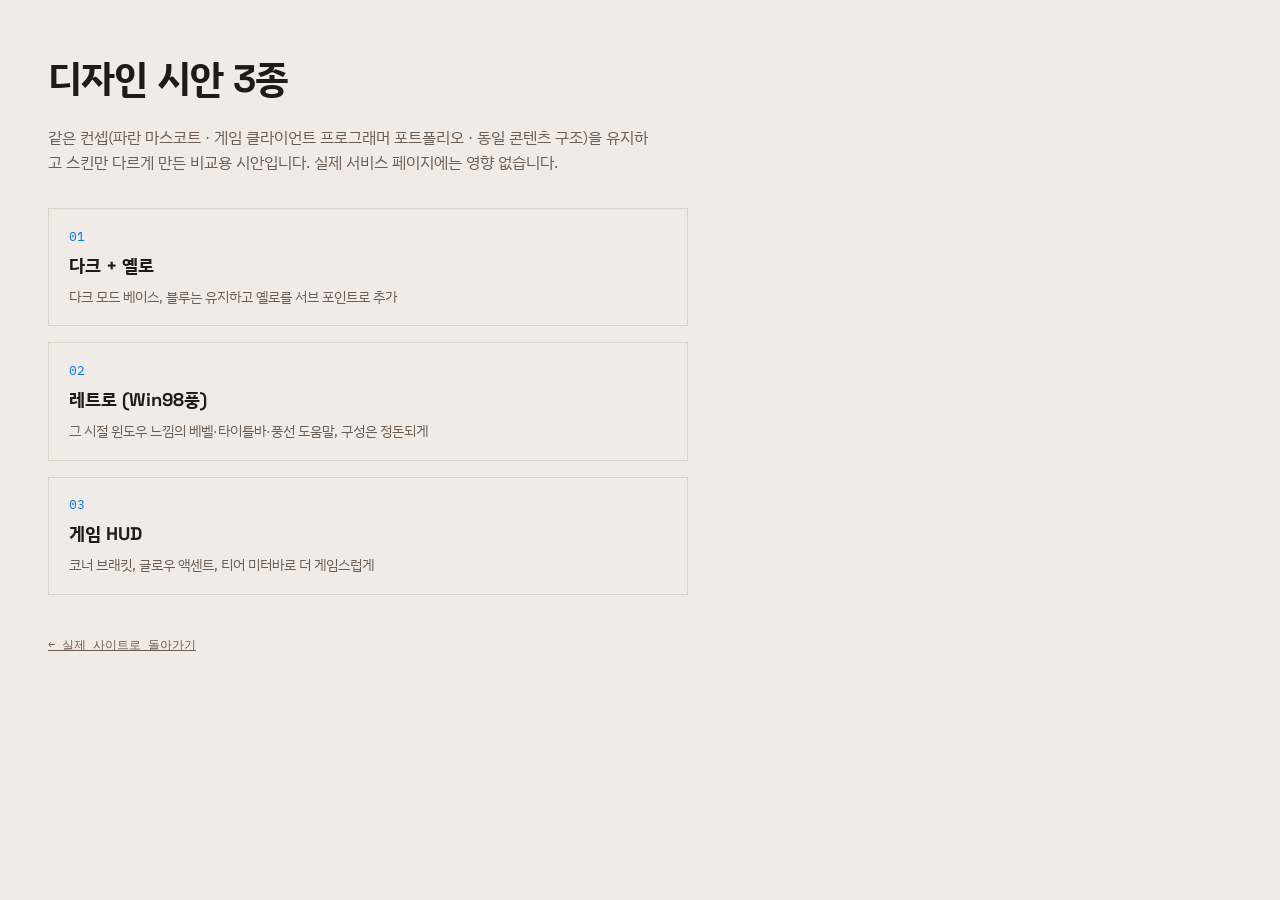
==== design-drafts/index.html @ 697b8b08 "Add 3 comparison design drafts under design-drafts/ (site untouched) Same concept held constant acro" ====
<!doctype html>
<html lang="ko">
<head>
<meta charset="utf-8">
<meta name="viewport" content="width=device-width, initial-scale=1, viewport-fit=cover">
<title>디자인 시안 — toktaktok</title>
<link rel="preconnect" href="https://fonts.googleapis.com">
<link rel="preconnect" href="https://fonts.gstatic.com" crossorigin>
<link rel="stylesheet" href="https://fonts.googleapis.com/css2?family=IBM+Plex+Mono:wght@400;500&family=IBM+Plex+Sans+KR:wght@400;700&family=Space+Grotesk:wght@500;700&display=swap">
<style>
  :root {
    --paper: #f1ebe7; --ink: #221a14; --muted: #6b5d52; --rule: #ddd2c8; --accent: #007aff;
    --font-d: "Space Grotesk", "IBM Plex Sans KR", sans-serif;
    --font-b: "IBM Plex Sans KR", sans-serif;
    --font-m: "IBM Plex Mono", monospace;
  }
  * { box-sizing: border-box; }
  html, body { margin: 0; }
  body {
    background: var(--paper); color: var(--ink); font-family: var(--font-b);
    line-height: 1.6; padding: clamp(1.25rem, 5vw, 3rem);
  }
  h1 { font-family: var(--font-d); font-weight: 700; font-size: clamp(1.6rem, 4vw, 2.4rem); letter-spacing: -0.02em; margin: 0 0 0.4em; }
  p.lede { color: var(--muted); max-width: 60ch; margin: 0 0 2rem; }
  ul { list-style: none; padding: 0; margin: 0; display: grid; gap: 1rem; max-width: 40rem; }
  a.item {
    display: block; padding: 1.1rem 1.25rem; border: 1px solid var(--rule); text-decoration: none; color: var(--ink);
    transition: border-color 120ms ease-out, transform 120ms ease-out;
  }
  a.item:hover { border-color: var(--accent); transform: translateX(2px); }
  a.item .n { font-family: var(--font-m); font-size: 0.8rem; color: var(--accent); display: block; margin-bottom: 0.3em; }
  a.item .t { font-family: var(--font-d); font-weight: 700; font-size: 1.15rem; display: block; }
  a.item .d { color: var(--muted); font-size: 0.9rem; margin-top: 0.3em; display: block; }
  footer { margin-top: 2.5rem; font-family: var(--font-m); font-size: 0.78rem; color: var(--muted); }
  footer a { color: inherit; }
</style>
</head>
<body>
  <h1>디자인 시안 3종</h1>
  <p class="lede">같은 컨셉(파란 마스코트 · 게임 클라이언트 프로그래머 포트폴리오 · 동일 콘텐츠 구조)을 유지하고 스킨만 다르게 만든 비교용 시안입니다. 실제 서비스 페이지에는 영향 없습니다.</p>
  <ul>
    <li><a class="item" href="01-dark-yellow.html"><span class="n">01</span><span class="t">다크 + 옐로</span><span class="d">다크 모드 베이스, 블루는 유지하고 옐로를 서브 포인트로 추가</span></a></li>
    <li><a class="item" href="02-retro-dos.html"><span class="n">02</span><span class="t">레트로 (Win98풍)</span><span class="d">그 시절 윈도우 느낌의 베벨·타이틀바·풍선 도움말, 구성은 정돈되게</span></a></li>
    <li><a class="item" href="03-game-hud.html"><span class="n">03</span><span class="t">게임 HUD</span><span class="d">코너 브래킷, 글로우 액센트, 티어 미터바로 더 게임스럽게</span></a></li>
  </ul>
  <footer><a href="../index.html">← 실제 사이트로 돌아가기</a></footer>
</body>
</html>
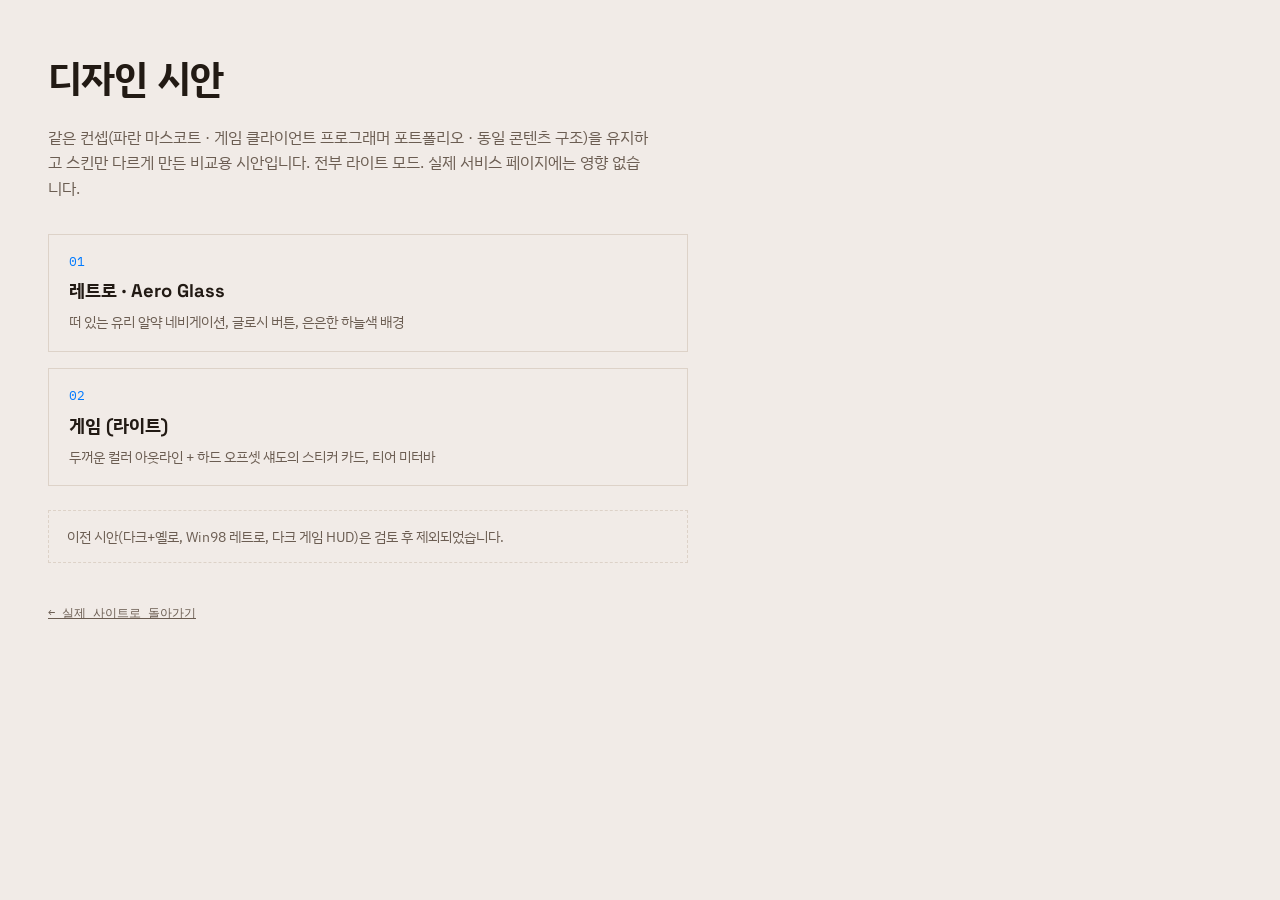
==== commit a322908e: "Retire dark drafts; add light-mode Aero Glass + game-sticker drafts Drop 01-dark-yellow (reads as th" ====
--- a/design-drafts/index.html
+++ b/design-drafts/index.html
@@ -31,18 +31,19 @@
   a.item .n { font-family: var(--font-m); font-size: 0.8rem; color: var(--accent); display: block; margin-bottom: 0.3em; }
   a.item .t { font-family: var(--font-d); font-weight: 700; font-size: 1.15rem; display: block; }
   a.item .d { color: var(--muted); font-size: 0.9rem; margin-top: 0.3em; display: block; }
+  .retired { max-width: 40rem; margin-top: 1.5rem; padding: 0.9rem 1.1rem; border: 1px dashed var(--rule); color: var(--muted); font-size: 0.85rem; }
   footer { margin-top: 2.5rem; font-family: var(--font-m); font-size: 0.78rem; color: var(--muted); }
   footer a { color: inherit; }
 </style>
 </head>
 <body>
-  <h1>디자인 시안 3종</h1>
-  <p class="lede">같은 컨셉(파란 마스코트 · 게임 클라이언트 프로그래머 포트폴리오 · 동일 콘텐츠 구조)을 유지하고 스킨만 다르게 만든 비교용 시안입니다. 실제 서비스 페이지에는 영향 없습니다.</p>
+  <h1>디자인 시안</h1>
+  <p class="lede">같은 컨셉(파란 마스코트 · 게임 클라이언트 프로그래머 포트폴리오 · 동일 콘텐츠 구조)을 유지하고 스킨만 다르게 만든 비교용 시안입니다. 전부 라이트 모드. 실제 서비스 페이지에는 영향 없습니다.</p>
   <ul>
-    <li><a class="item" href="01-dark-yellow.html"><span class="n">01</span><span class="t">다크 + 옐로</span><span class="d">다크 모드 베이스, 블루는 유지하고 옐로를 서브 포인트로 추가</span></a></li>
-    <li><a class="item" href="02-retro-dos.html"><span class="n">02</span><span class="t">레트로 (Win98풍)</span><span class="d">그 시절 윈도우 느낌의 베벨·타이틀바·풍선 도움말, 구성은 정돈되게</span></a></li>
-    <li><a class="item" href="03-game-hud.html"><span class="n">03</span><span class="t">게임 HUD</span><span class="d">코너 브래킷, 글로우 액센트, 티어 미터바로 더 게임스럽게</span></a></li>
+    <li><a class="item" href="retro-aero.html"><span class="n">01</span><span class="t">레트로 · Aero Glass</span><span class="d">떠 있는 유리 알약 네비게이션, 글로시 버튼, 은은한 하늘색 배경</span></a></li>
+    <li><a class="item" href="game-light.html"><span class="n">02</span><span class="t">게임 (라이트)</span><span class="d">두꺼운 컬러 아웃라인 + 하드 오프셋 섀도의 스티커 카드, 티어 미터바</span></a></li>
   </ul>
+  <p class="retired">이전 시안(다크+옐로, Win98 레트로, 다크 게임 HUD)은 검토 후 제외되었습니다.</p>
   <footer><a href="../index.html">← 실제 사이트로 돌아가기</a></footer>
 </body>
 </html>
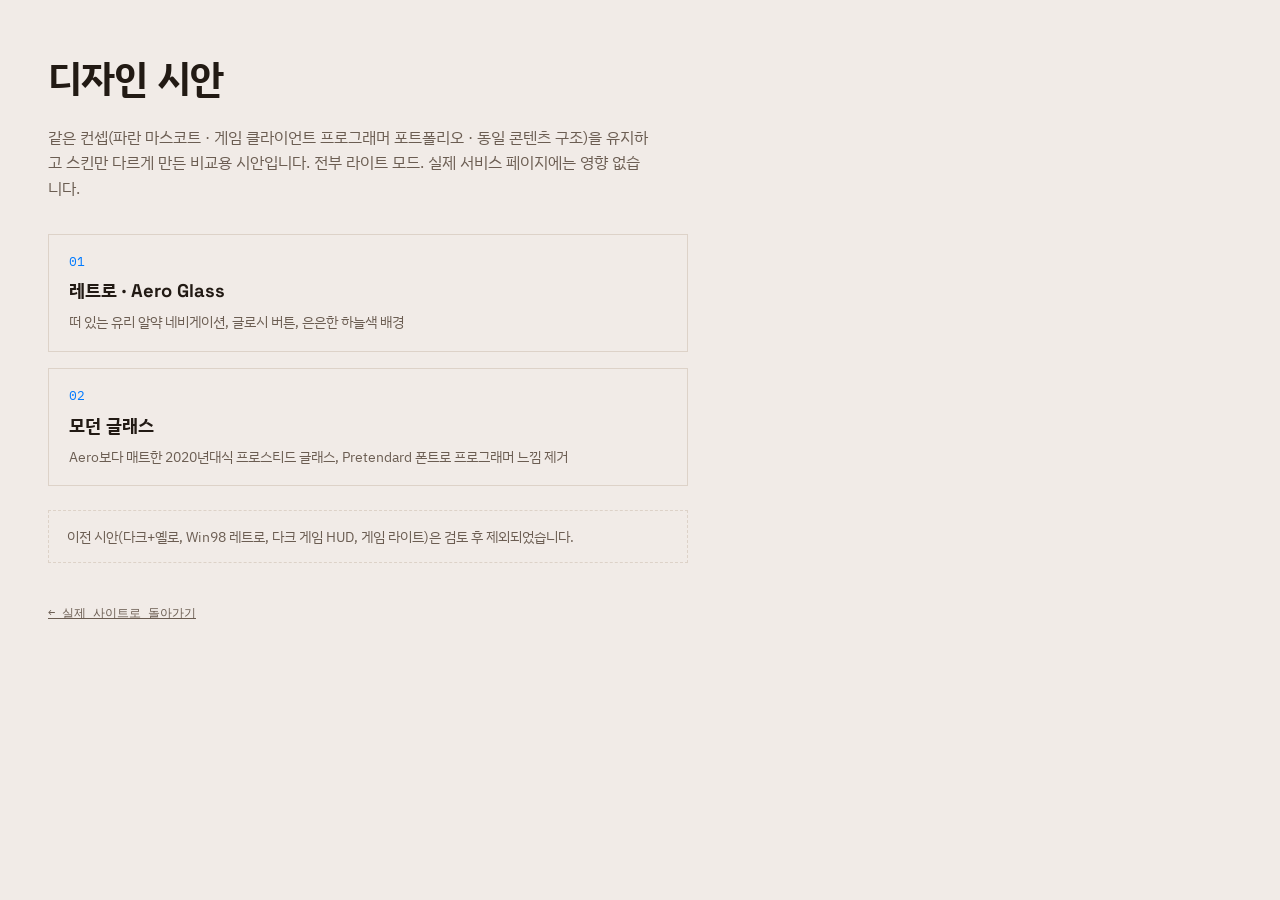
==== commit b147e3b1: "Retire game-light draft; add modern-glass draft with Pretendard Two finalists remain, both light mod" ====
--- a/design-drafts/index.html
+++ b/design-drafts/index.html
@@ -41,9 +41,9 @@
   <p class="lede">같은 컨셉(파란 마스코트 · 게임 클라이언트 프로그래머 포트폴리오 · 동일 콘텐츠 구조)을 유지하고 스킨만 다르게 만든 비교용 시안입니다. 전부 라이트 모드. 실제 서비스 페이지에는 영향 없습니다.</p>
   <ul>
     <li><a class="item" href="retro-aero.html"><span class="n">01</span><span class="t">레트로 · Aero Glass</span><span class="d">떠 있는 유리 알약 네비게이션, 글로시 버튼, 은은한 하늘색 배경</span></a></li>
-    <li><a class="item" href="game-light.html"><span class="n">02</span><span class="t">게임 (라이트)</span><span class="d">두꺼운 컬러 아웃라인 + 하드 오프셋 섀도의 스티커 카드, 티어 미터바</span></a></li>
+    <li><a class="item" href="glass-modern.html"><span class="n">02</span><span class="t">모던 글래스</span><span class="d">Aero보다 매트한 2020년대식 프로스티드 글래스, Pretendard 폰트로 프로그래머 느낌 제거</span></a></li>
   </ul>
-  <p class="retired">이전 시안(다크+옐로, Win98 레트로, 다크 게임 HUD)은 검토 후 제외되었습니다.</p>
+  <p class="retired">이전 시안(다크+옐로, Win98 레트로, 다크 게임 HUD, 게임 라이트)은 검토 후 제외되었습니다.</p>
   <footer><a href="../index.html">← 실제 사이트로 돌아가기</a></footer>
 </body>
 </html>
